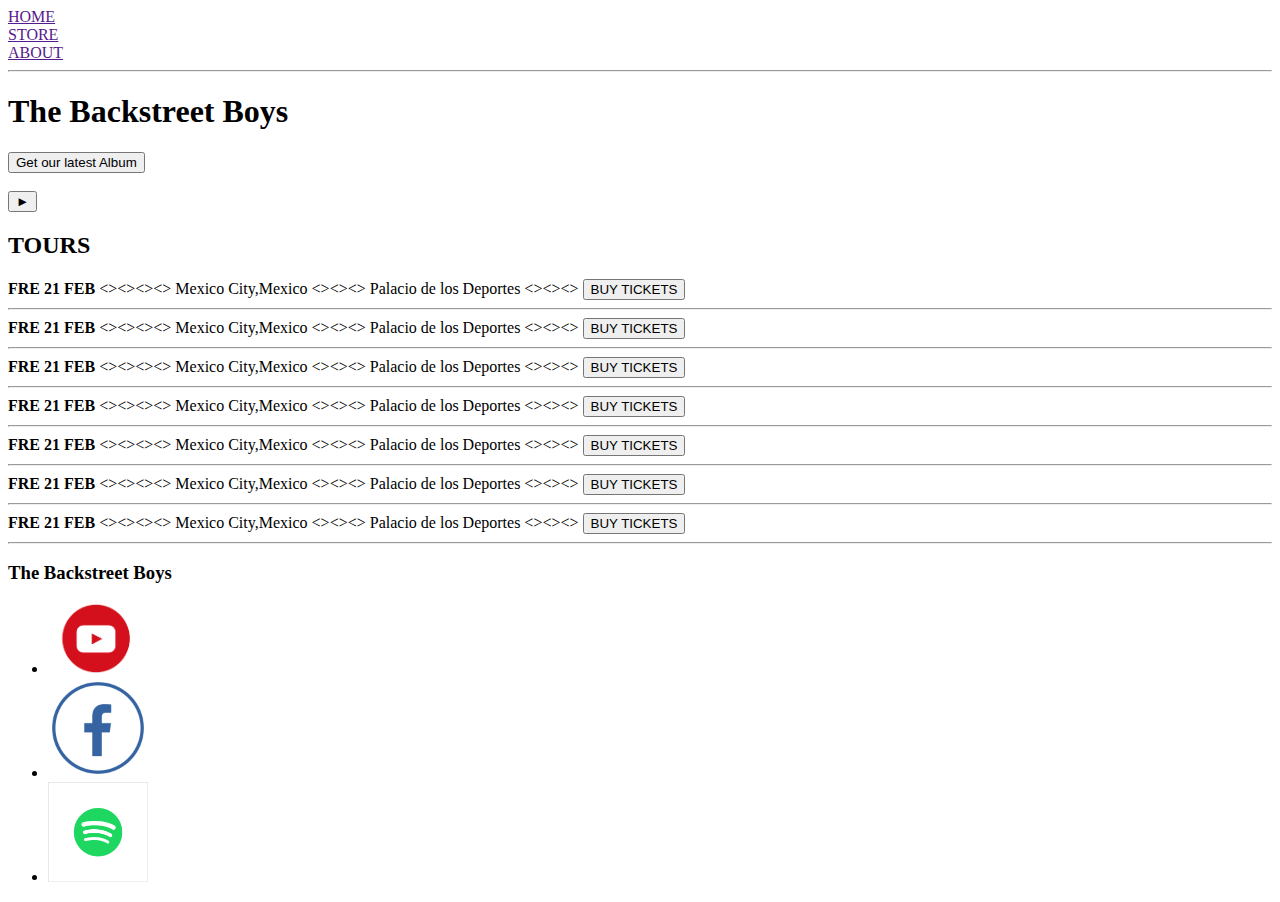
==== index.html @ dc457f9f "adding index.html file to the page" ====
<!DOCTYPE html>
<html lang="en">
<head>
    <meta charset="UTF-8">
    <meta name="viewport" content="width=device-width, initial-scale=1.0">
    <title>Backstreet Boys | About</title>
</head>
<body>

    <header>
        <nav>
            <li><a href="">HOME</a></li>
            <li><a href="">STORE</a></li>
            <li><a href="">ABOUT</a></li>
        </nav>
        <hr>
        <h1>The Backstreet Boys</h1>
        <button>Get our latest Album</button>
        <br>
        <br>
        <!-- Todo: find nice background image-->
        <button type="button">&#9658</button>
    </header>
    <section>
        <h2>TOURS</h2>
        <div>
            <div>
              <strong>FRE 21 FEB</strong> 
              &lt;&gt;&lt;&gt;&lt;&gt;&lt;&gt;
               <span>Mexico City,Mexico</span> 
               &lt;&gt;&lt;&gt;&lt;&gt;
               <span> Palacio de los Deportes</span>
               &lt;&gt;&lt;&gt;&lt;&gt;
               <button type="button"> BUY TICKETS</button>
               <hr>
            </div>
            <div>
                <strong>FRE 21 FEB</strong> 
                &lt;&gt;&lt;&gt;&lt;&gt;&lt;&gt;
                 <span>Mexico City,Mexico</span> 
                 &lt;&gt;&lt;&gt;&lt;&gt;
                 <span> Palacio de los Deportes</span>
                 &lt;&gt;&lt;&gt;&lt;&gt;
                 <button type="button"> BUY TICKETS</button>
                 <hr>
              </div>
              <div>
                <strong>FRE 21 FEB</strong> 
                &lt;&gt;&lt;&gt;&lt;&gt;&lt;&gt;
                 <span>Mexico City,Mexico</span> 
                 &lt;&gt;&lt;&gt;&lt;&gt;
                 <span> Palacio de los Deportes</span>
                 &lt;&gt;&lt;&gt;&lt;&gt;
                 <button type="button"> BUY TICKETS</button>
                 <hr>
              </div>
              <div>
                <strong>FRE 21 FEB</strong> 
                &lt;&gt;&lt;&gt;&lt;&gt;&lt;&gt;
                 <span>Mexico City,Mexico</span> 
                 &lt;&gt;&lt;&gt;&lt;&gt;
                 <span> Palacio de los Deportes</span>
                 &lt;&gt;&lt;&gt;&lt;&gt;
                 <button type="button"> BUY TICKETS</button>
                 <hr>
              </div>
              <div>
                <strong>FRE 21 FEB</strong> 
                &lt;&gt;&lt;&gt;&lt;&gt;&lt;&gt;
                 <span>Mexico City,Mexico</span> 
                 &lt;&gt;&lt;&gt;&lt;&gt;
                 <span> Palacio de los Deportes</span>
                 &lt;&gt;&lt;&gt;&lt;&gt;
                 <button type="button"> BUY TICKETS</button>
                 <hr>
              </div>
              <div>
                <strong>FRE 21 FEB</strong> 
                &lt;&gt;&lt;&gt;&lt;&gt;&lt;&gt;
                 <span>Mexico City,Mexico</span> 
                 &lt;&gt;&lt;&gt;&lt;&gt;
                 <span> Palacio de los Deportes</span>
                 &lt;&gt;&lt;&gt;&lt;&gt;
                 <button type="button"> BUY TICKETS</button>
                 <hr>
              </div>
              <div>
                <strong>FRE 21 FEB</strong> 
                &lt;&gt;&lt;&gt;&lt;&gt;&lt;&gt;
                 <span>Mexico City,Mexico</span> 
                 &lt;&gt;&lt;&gt;&lt;&gt;
                 <span> Palacio de los Deportes</span>
                 &lt;&gt;&lt;&gt;&lt;&gt;
                 <button type="button"> BUY TICKETS</button>
                 <hr>
              </div>
           
            
        </div>
    </section>
   
    <footer>
        <h3>The Backstreet Boys</h3>
        <ul>
            <li><img src="img/youtube.png" alt="youtube logo" width="100" height="auto"></li>
            <li><img src="img/facebook-logo.png" alt="facebook logo" width="100" height="auto"></li>
            <li><img src="img/spotify-logo.png" alt="spotity logo" width="100" height="auto"></li>
        </ul>
    </footer>
</body>
</html>
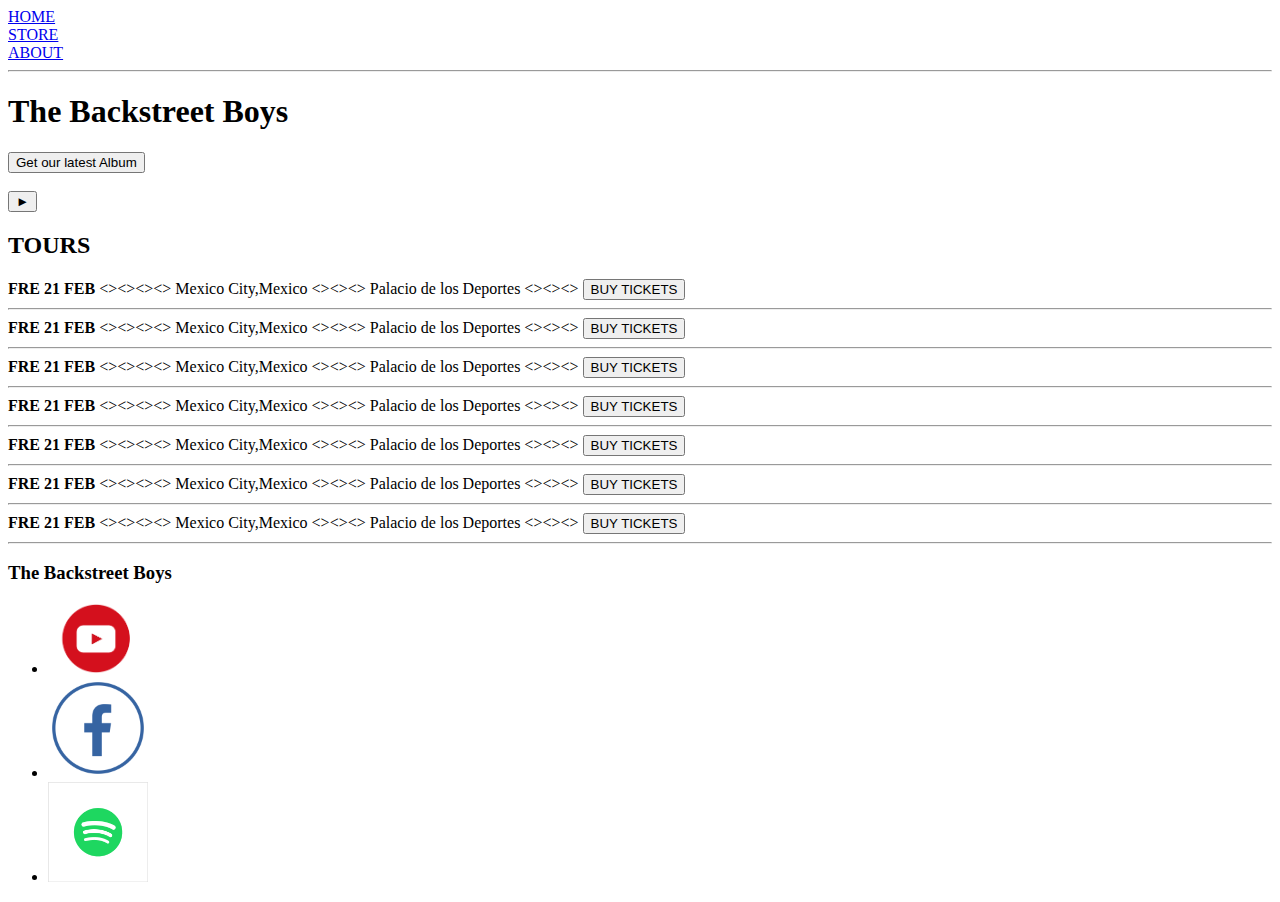
==== commit e2a38df8: "index.html is modified" ====
--- a/index.html
+++ b/index.html
@@ -3,15 +3,15 @@
 <head>
     <meta charset="UTF-8">
     <meta name="viewport" content="width=device-width, initial-scale=1.0">
-    <title>Backstreet Boys | About</title>
+    <title>Backstreet Boys | Home</title>
 </head>
 <body>
 
     <header>
         <nav>
-            <li><a href="">HOME</a></li>
-            <li><a href="">STORE</a></li>
-            <li><a href="">ABOUT</a></li>
+            <li><a href="index.html">HOME</a></li>
+            <li><a href="store.html">STORE</a></li>
+            <li><a href="about.html">ABOUT</a></li>
         </nav>
         <hr>
         <h1>The Backstreet Boys</h1>
@@ -102,10 +102,23 @@
     <footer>
         <h3>The Backstreet Boys</h3>
         <ul>
-            <li><img src="img/youtube.png" alt="youtube logo" width="100" height="auto"></li>
-            <li><img src="img/facebook-logo.png" alt="facebook logo" width="100" height="auto"></li>
-            <li><img src="img/spotify-logo.png" alt="spotity logo" width="100" height="auto"></li>
-        </ul>
+            <li>
+                <a href="https://www.youtube.com/user/bsbofficial" target="_blank">
+                    <img src="img/youtube.png" alt="youtube logo" width="100" height="auto" >
+                </a>  
+            </li>
+            <li>
+                <a href="https://www.facebook.com/backstreetboys" target="_blank">
+                    <img src="img/facebook-logo.png" alt="facebook logo" width="100" height="auto">
+                </a>
+                
+            </li>
+            <li>
+                <a href="https://open.spotify.com/artist/5rSXSAkZ67PYJSvpUpkOr7" target="_blank">
+                    <img src="img/spotify-logo.png" alt="spotity logo" width="100" height="auto" >
+                </a>  
+            </li>
+        </u>
     </footer>
 </body>
 </html>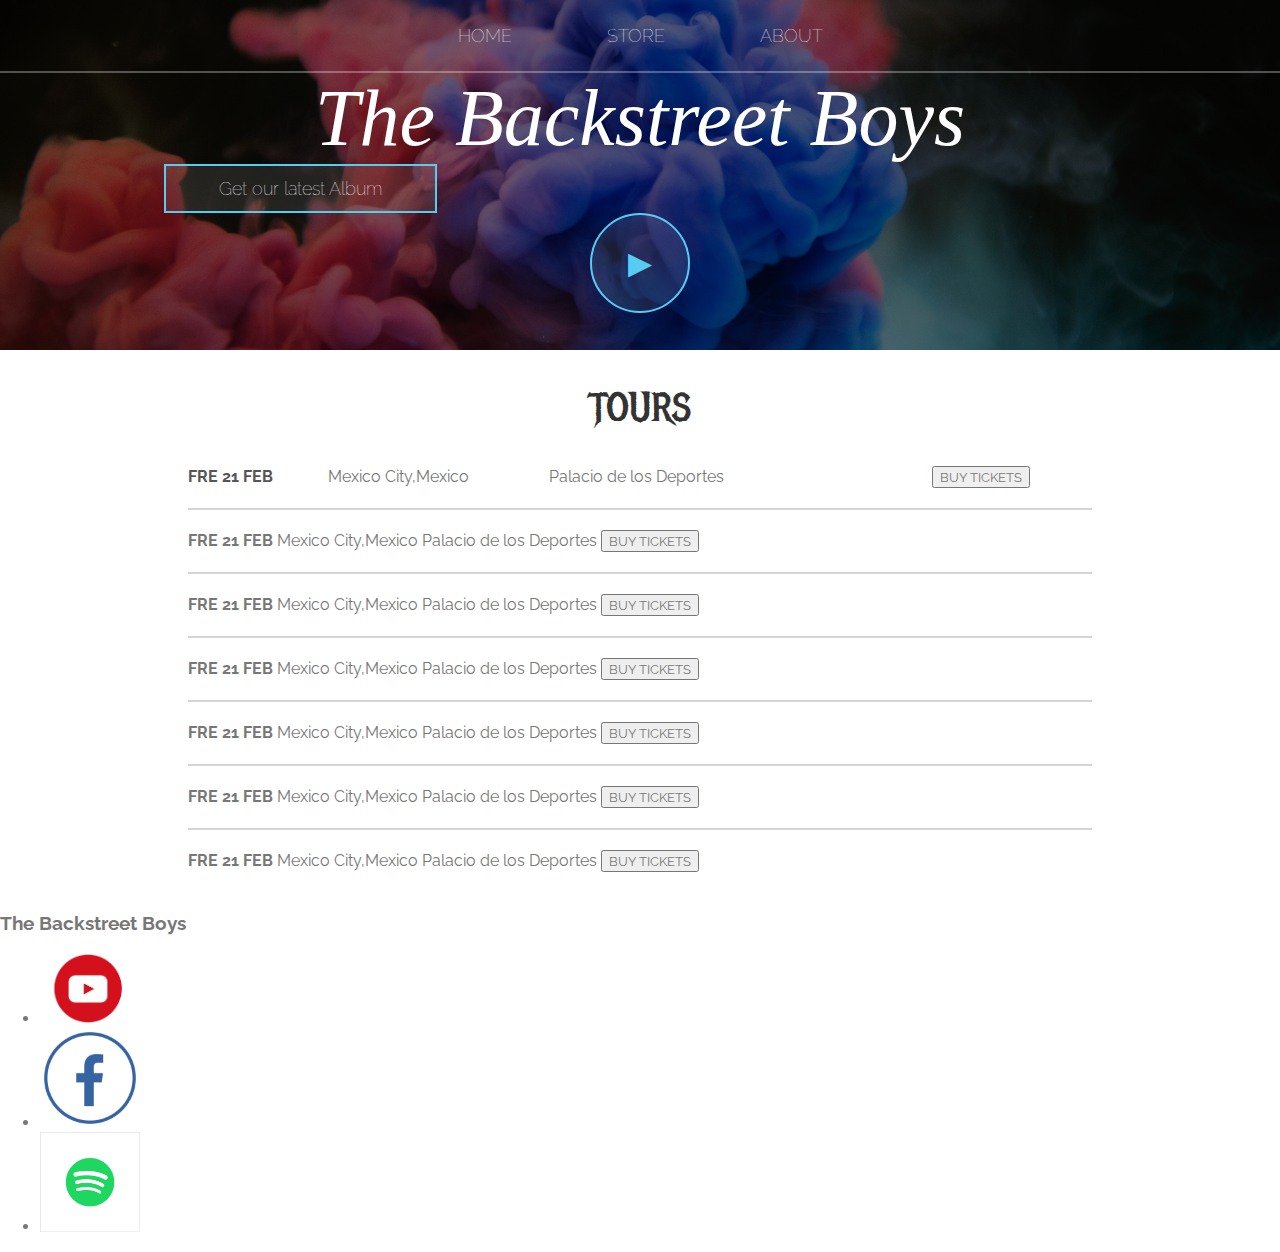
==== commit 50ae3ff8: "files are modified" ====
--- a/index.html
+++ b/index.html
@@ -4,95 +4,100 @@
     <meta charset="UTF-8">
     <meta name="viewport" content="width=device-width, initial-scale=1.0">
     <title>Backstreet Boys | Home</title>
+    <link rel="stylesheet" href="style.css">
 </head>
 <body>
 
-    <header>
-        <nav>
+    <header class="main-header">
+        
+        <nav class="nav main-nav">
             <li><a href="index.html">HOME</a></li>
             <li><a href="store.html">STORE</a></li>
             <li><a href="about.html">ABOUT</a></li>
         </nav>
-        <hr>
-        <h1>The Backstreet Boys</h1>
-        <button>Get our latest Album</button>
-        <br>
-        <br>
+        
+        <h1 class="band-name band-name-large">The Backstreet Boys</h1>
+        <div class="container">
+            <button  class="btn btn-header" type="button">Get our latest Album</button>
+        
+       
         <!-- Todo: find nice background image-->
-        <button type="button">&#9658</button>
+        <button class="btn btn-header btn-play" type="button">&#9658</button>
+    </div>
+    
     </header>
-    <section>
-        <h2>TOURS</h2>
-        <div>
-            <div>
-              <strong>FRE 21 FEB</strong> 
-              &lt;&gt;&lt;&gt;&lt;&gt;&lt;&gt;
-               <span>Mexico City,Mexico</span> 
-               &lt;&gt;&lt;&gt;&lt;&gt;
-               <span> Palacio de los Deportes</span>
-               &lt;&gt;&lt;&gt;&lt;&gt;
+    <section class="content-section container">
+        <h2 class="section-header">TOURS</h2>
+        <div class="container">
+            <div class="tour-row">
+              <span class="tour-item tour-date">FRE 21 FEB</span> 
+              
+               <span class="tour-item tour-city">Mexico City,Mexico</span> 
+             
+               <span class="tour-item tour-arena"> Palacio de los Deportes</span>
+             
                <button type="button"> BUY TICKETS</button>
-               <hr>
+               
             </div>
-            <div>
+            <div class="tour-row">
                 <strong>FRE 21 FEB</strong> 
-                &lt;&gt;&lt;&gt;&lt;&gt;&lt;&gt;
+               
                  <span>Mexico City,Mexico</span> 
-                 &lt;&gt;&lt;&gt;&lt;&gt;
+                
                  <span> Palacio de los Deportes</span>
-                 &lt;&gt;&lt;&gt;&lt;&gt;
+                 
                  <button type="button"> BUY TICKETS</button>
-                 <hr>
+                 
               </div>
-              <div>
+              <div class="tour-row">
                 <strong>FRE 21 FEB</strong> 
-                &lt;&gt;&lt;&gt;&lt;&gt;&lt;&gt;
+               
                  <span>Mexico City,Mexico</span> 
-                 &lt;&gt;&lt;&gt;&lt;&gt;
+                
                  <span> Palacio de los Deportes</span>
-                 &lt;&gt;&lt;&gt;&lt;&gt;
+                
                  <button type="button"> BUY TICKETS</button>
-                 <hr>
+                 
               </div>
-              <div>
+              <div class="tour-row">
                 <strong>FRE 21 FEB</strong> 
-                &lt;&gt;&lt;&gt;&lt;&gt;&lt;&gt;
+              
                  <span>Mexico City,Mexico</span> 
-                 &lt;&gt;&lt;&gt;&lt;&gt;
+                 
                  <span> Palacio de los Deportes</span>
-                 &lt;&gt;&lt;&gt;&lt;&gt;
+                 
                  <button type="button"> BUY TICKETS</button>
-                 <hr>
+                
               </div>
-              <div>
+              <div class="tour-row">
                 <strong>FRE 21 FEB</strong> 
-                &lt;&gt;&lt;&gt;&lt;&gt;&lt;&gt;
+                
                  <span>Mexico City,Mexico</span> 
-                 &lt;&gt;&lt;&gt;&lt;&gt;
+                
                  <span> Palacio de los Deportes</span>
-                 &lt;&gt;&lt;&gt;&lt;&gt;
+        
                  <button type="button"> BUY TICKETS</button>
-                 <hr>
+                 
               </div>
-              <div>
+              <div class="tour-row">
                 <strong>FRE 21 FEB</strong> 
-                &lt;&gt;&lt;&gt;&lt;&gt;&lt;&gt;
+                
                  <span>Mexico City,Mexico</span> 
-                 &lt;&gt;&lt;&gt;&lt;&gt;
+                
                  <span> Palacio de los Deportes</span>
-                 &lt;&gt;&lt;&gt;&lt;&gt;
+                 
                  <button type="button"> BUY TICKETS</button>
-                 <hr>
+                 
               </div>
-              <div>
+              <div class="tour-row">
                 <strong>FRE 21 FEB</strong> 
-                &lt;&gt;&lt;&gt;&lt;&gt;&lt;&gt;
+                
                  <span>Mexico City,Mexico</span> 
-                 &lt;&gt;&lt;&gt;&lt;&gt;
+                
                  <span> Palacio de los Deportes</span>
-                 &lt;&gt;&lt;&gt;&lt;&gt;
+                 
                  <button type="button"> BUY TICKETS</button>
-                 <hr>
+                 
               </div>
            
             
--- a/style.css
+++ b/style.css
@@ -0,0 +1,285 @@
+@import url('https://fonts.googleapis.com/css?family=Raleway&display=swap');
+@import url('https://fonts.googleapis.com/css?family=Metal+Mania&display=swap');
+
+@font-face {
+    font-family: "Booter-zero zero";
+    src: url("font/BOOTERZZ.ttf") format("truetype");
+    src: url("font/BOOTERFF.ttf") format("truetype");
+    src: url("font/BOOTERFO.ttf") format("ttf");
+    src: url("font/BOOTERFZ.ttf") format("ttf");
+    src: url("font/BOOTEROF.ttf") format("ttf");
+    font-weight: normal;
+    font-style: normal;
+}
+
+* {
+    box-sizing: border-box;
+    font-family: Raleway;
+    color: #777;
+}
+
+html, body {
+    margin: 0;
+    padding: 0;
+}
+
+/* About Header*/
+
+.main-header {
+    height: 200px;
+    background-color: rgba(0, 0, 0, .5);
+    background-image: url('img/Header\ Background.jpg');
+    background-blend-mode: multiply;
+    background-size: cover;
+    background-position: center;
+    background-repeat: no-repeat;
+    height: 350px;
+}
+
+/* Nav */
+
+.nav ul {
+   margin:0;
+   
+   
+   
+}
+
+.nav li {
+    display: inline;
+    
+    
+}
+
+.nav a {
+    display: inline-block;
+    padding: 25px;
+    color: #fff;
+    text-decoration: none;  
+    
+}
+
+.nav a:hover {
+    background-color: rgba(255, 255, 255, .2);
+}
+
+.main-nav {
+    text-align: center;
+    font-size: 1.1em;
+    font-weight: lighter;
+    border-bottom: 2px solid rgba(255, 255, 255, .3);
+}
+
+.main-nav li {
+    padding:0 20px;
+}
+
+.band-name {
+    text-align: center;
+    margin: 0;
+    font-size: 3em;
+    font-family: "Booter-one one";
+    font-weight: normal;
+    color: #fff;
+    font-style: italic;
+    
+}
+
+.band-name-large {
+    font-size: 5em;
+    
+}
+
+/* content section*/
+
+.content-section {
+    margin: 1em;
+}
+
+.container {
+    max-width: 1000px;
+    margin: 0 auto;
+    padding: 0 1.5em;
+}
+
+.section-header {
+    font-family: "Metal Mania";
+    font-weight: normal;
+    color: #333;
+    text-align: center;
+    font-size: 2.5em;
+}
+
+.about-band-image {
+    float: left;
+    width:250px;
+    height: 250px;
+    margin: 15px;
+    border-radius: 50%;
+       
+}
+
+/* Footer*/
+
+.main-footer {
+    background-color:#56ccf2;
+    color: #fff;
+    padding: .25em 0;
+}
+
+.main-footer-container {
+    display: flex;
+    align-items: center;
+   
+
+}
+
+.main-footer-container ul {
+    flex-grow: 1;
+    text-align: end;
+    
+        
+}
+
+.footer-nav li {
+    color: #fff;
+    padding: 0 .5em;
+    
+}
+
+.footer-nav img {
+    width: 60px;
+    height: 60px;
+}
+
+.btn {
+    text-align: center;
+    vertical-align: middle;
+    padding: .67em;
+    cursor: pointer;
+
+}
+
+.btn-header {
+    color: #fff;
+    border: 2px solid #56ccf2;
+    background-color: rgba(255, 255, 255, .1);
+    font-size: 1.1em;
+    font-weight: lighter;
+    border-radius: 0;
+    padding-left: 3em;
+    padding-right: 3em;
+
+}
+
+.btn-header:hover {
+ background-color: rgba(255, 255, 255,.4);
+ transform: translateY(-2px)
+}
+
+.btn-play {
+    display: block;
+    margin: 0 auto;
+    font-size: 2.5em;
+    color: #56ccf2;
+    border-radius: 50%;
+    width: 100px;
+    height: 100px;
+    padding: 0;
+
+}
+
+.tour-row {
+    padding-bottom: 20px;
+    border-bottom: 2px solid rgba(0, 0, 0, .17);
+    margin-bottom: 20px;
+}
+
+.tour-row:last-child {
+    border-bottom: none;
+}
+
+.tour-item {
+    display: inline-block;
+    padding-right: .5em;
+}
+
+.tour-date {
+    color: #555;
+    font-weight: bold;
+    width: 15%;
+}
+
+.tour-city {
+    width: 24%;
+}
+
+.tour-arena {
+    width: 42%;
+}
+
+.tour-btn {
+    max-width: 19%;
+}
+
+/* Store css*/
+
+.shop-item {
+    margin: 30px;
+}
+
+.shop-item-title {
+    display: block;
+    width:100%;
+    text-align: center;
+    font-weight: bold;
+    font-size: 1.5em;
+    color: #333;
+    margin-bottom:15px;
+
+}
+
+.shop-item-image {
+    height: 250px;  
+}
+
+.shop-item-price {
+    flex-grow:1;
+    color:#333;
+}
+
+.shop-item {
+    display: flex;
+    flex-wrap: wrap;
+    justify-content: space-around;
+}
+
+
+.cart-header {
+    font-weight: bold;
+    font-size: 1.25em;
+    color: #333;
+}
+
+.cart-column {
+    display: flex;
+    align-items: center;
+    border-bottom: 1px solid black;
+    margin-right: 1.5em;
+    padding-bottom: 10px;
+    margin-top: 10px;
+}
+
+.cart-row {
+    display: flex;
+}
+
+.cart-item {
+    width: 45%;
+}
+
+
+
+
+
+
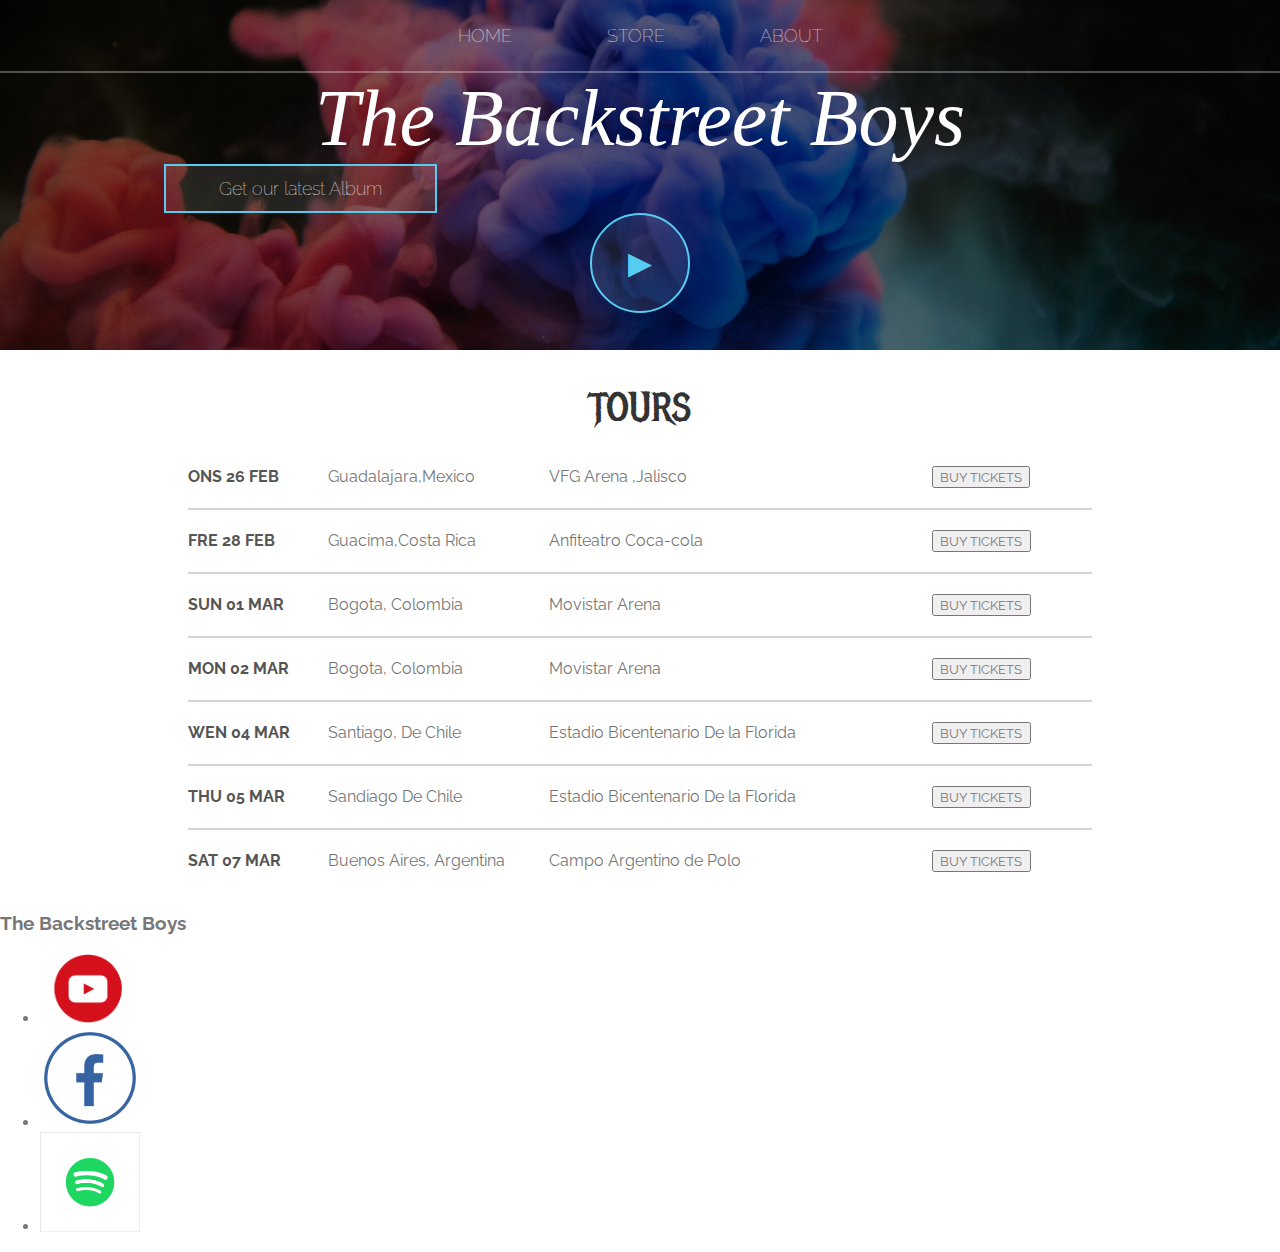
==== commit 81e6912f: "index.html file is modified" ====
--- a/index.html
+++ b/index.html
@@ -30,77 +30,75 @@
         <h2 class="section-header">TOURS</h2>
         <div class="container">
             <div class="tour-row">
-              <span class="tour-item tour-date">FRE 21 FEB</span> 
+              <span class="tour-item tour-date">ONS 26 FEB</span> 
               
-               <span class="tour-item tour-city">Mexico City,Mexico</span> 
+               <span class="tour-item tour-city">Guadalajara,Mexico</span> 
              
-               <span class="tour-item tour-arena"> Palacio de los Deportes</span>
+               <span class="tour-item tour-arena"> VFG Arena ,Jalisco</span>
              
                <button type="button"> BUY TICKETS</button>
                
             </div>
             <div class="tour-row">
-                <strong>FRE 21 FEB</strong> 
+                <span class="tour-item tour-date">FRE 28 FEB</span> 
                
-                 <span>Mexico City,Mexico</span> 
+                 <span class="tour-item tour-city">Guacima,Costa Rica</span> 
                 
-                 <span> Palacio de los Deportes</span>
+                 <span class="tour-item tour-arena"> Anfiteatro Coca-cola</span>
                  
-                 <button type="button"> BUY TICKETS</button>
+                 <button type="button" class="tour-item tour-btn"> BUY TICKETS</button>
                  
               </div>
               <div class="tour-row">
-                <strong>FRE 21 FEB</strong> 
+                <span class="tour-item tour-date">SUN 01 MAR</span> 
                
-                 <span>Mexico City,Mexico</span> 
+                 <span class="tour-item tour-city">Bogota, Colombia</span> 
                 
-                 <span> Palacio de los Deportes</span>
+                 <span class="tour-item tour-arena"> Movistar Arena</span>
                 
-                 <button type="button"> BUY TICKETS</button>
+                 <button type="button" class="tour-item tour-btn"> BUY TICKETS</button>
                  
               </div>
               <div class="tour-row">
-                <strong>FRE 21 FEB</strong> 
+                <span class="tour-item tour-date">MON 02 MAR</span> 
               
-                 <span>Mexico City,Mexico</span> 
+                 <span class="tour-item tour-city">Bogota, Colombia</span> 
                  
-                 <span> Palacio de los Deportes</span>
+                 <span class="tour-item tour-arena"> Movistar Arena</span>
                  
-                 <button type="button"> BUY TICKETS</button>
+                 <button type="button" class="tour-item tour-btn"> BUY TICKETS</button>
                 
               </div>
               <div class="tour-row">
-                <strong>FRE 21 FEB</strong> 
+                <span class="tour-item tour-date">WEN 04 MAR</span> 
                 
-                 <span>Mexico City,Mexico</span> 
+                 <span class="tour-item tour-city">Santiago, De Chile</span> 
                 
-                 <span> Palacio de los Deportes</span>
+                 <span class="tour-item tour-arena "> Estadio Bicentenario De la Florida</span>
         
-                 <button type="button"> BUY TICKETS</button>
+                 <button type="button" class="tour-item tour-btn"> BUY TICKETS </button>
                  
               </div>
               <div class="tour-row">
-                <strong>FRE 21 FEB</strong> 
+                <span class="tour-item tour-date">THU 05 MAR</span> 
                 
-                 <span>Mexico City,Mexico</span> 
+                 <span class="tour-item tour-city">Sandiago De Chile</span> 
                 
-                 <span> Palacio de los Deportes</span>
+                 <span class="tour-item tour-arena"> Estadio Bicentenario De la Florida</span>
                  
-                 <button type="button"> BUY TICKETS</button>
+                 <button type="button" class="tour-item tour-btn"> BUY TICKETS</button>
                  
               </div>
               <div class="tour-row">
-                <strong>FRE 21 FEB</strong> 
+                <span class="tour-item tour-date">SAT  07 MAR</span> 
                 
-                 <span>Mexico City,Mexico</span> 
+                 <span class="tour-item tour-city"> Buenos Aires, Argentina</span> 
                 
-                 <span> Palacio de los Deportes</span>
+                 <span class="tour-item tour-arena"> Campo Argentino de Polo</span>
                  
-                 <button type="button"> BUY TICKETS</button>
+                 <button type="button" class="tour-item tour-btn"> BUY TICKETS</button>
                  
-              </div>
-           
-            
+              </div>    
         </div>
     </section>
    
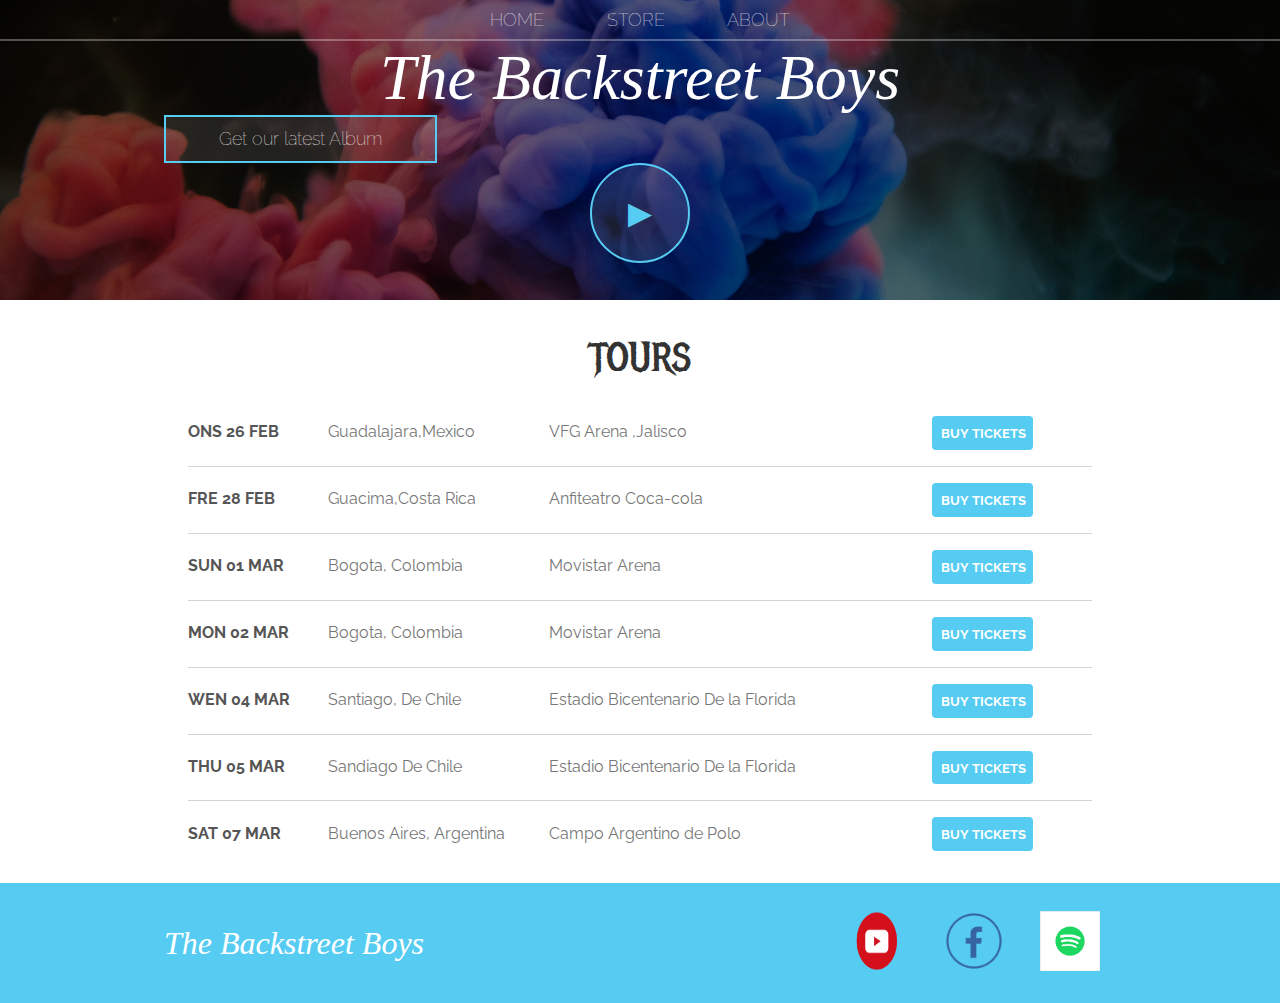
==== commit e777652d: "files are modified" ====
--- a/index.html
+++ b/index.html
@@ -36,7 +36,7 @@
              
                <span class="tour-item tour-arena"> VFG Arena ,Jalisco</span>
              
-               <button type="button"> BUY TICKETS</button>
+               <button type="button" class="tour-item tour-btn btn btn-primary"> BUY TICKETS</button>
                
             </div>
             <div class="tour-row">
@@ -46,7 +46,7 @@
                 
                  <span class="tour-item tour-arena"> Anfiteatro Coca-cola</span>
                  
-                 <button type="button" class="tour-item tour-btn"> BUY TICKETS</button>
+                 <button type="button" class="tour-item tour-btn btn btn-primary"> BUY TICKETS</button>
                  
               </div>
               <div class="tour-row">
@@ -56,7 +56,7 @@
                 
                  <span class="tour-item tour-arena"> Movistar Arena</span>
                 
-                 <button type="button" class="tour-item tour-btn"> BUY TICKETS</button>
+                 <button type="button" class="tour-item tour-btn btn btn-primary"> BUY TICKETS</button>
                  
               </div>
               <div class="tour-row">
@@ -66,7 +66,7 @@
                  
                  <span class="tour-item tour-arena"> Movistar Arena</span>
                  
-                 <button type="button" class="tour-item tour-btn"> BUY TICKETS</button>
+                 <button type="button" class="tour-item tour-btn btn btn-primary"> BUY TICKETS</button>
                 
               </div>
               <div class="tour-row">
@@ -76,7 +76,7 @@
                 
                  <span class="tour-item tour-arena "> Estadio Bicentenario De la Florida</span>
         
-                 <button type="button" class="tour-item tour-btn"> BUY TICKETS </button>
+                 <button type="button" class="tour-item tour-btn btn btn-primary"> BUY TICKETS </button>
                  
               </div>
               <div class="tour-row">
@@ -86,7 +86,7 @@
                 
                  <span class="tour-item tour-arena"> Estadio Bicentenario De la Florida</span>
                  
-                 <button type="button" class="tour-item tour-btn"> BUY TICKETS</button>
+                 <button type="button" class="tour-item tour-btn btn btn-primary"> BUY TICKETS</button>
                  
               </div>
               <div class="tour-row">
@@ -96,32 +96,34 @@
                 
                  <span class="tour-item tour-arena"> Campo Argentino de Polo</span>
                  
-                 <button type="button" class="tour-item tour-btn"> BUY TICKETS</button>
+                 <button type="button" class="tour-item tour-btn btn btn-primary"> BUY TICKETS</button>
                  
               </div>    
         </div>
     </section>
    
-    <footer>
-        <h3>The Backstreet Boys</h3>
-        <ul>
-            <li>
-                <a href="https://www.youtube.com/user/bsbofficial" target="_blank">
-                    <img src="img/youtube.png" alt="youtube logo" width="100" height="auto" >
-                </a>  
-            </li>
-            <li>
-                <a href="https://www.facebook.com/backstreetboys" target="_blank">
-                    <img src="img/facebook-logo.png" alt="facebook logo" width="100" height="auto">
-                </a>
-                
-            </li>
-            <li>
-                <a href="https://open.spotify.com/artist/5rSXSAkZ67PYJSvpUpkOr7" target="_blank">
-                    <img src="img/spotify-logo.png" alt="spotity logo" width="100" height="auto" >
-                </a>  
-            </li>
-        </u>
+    <footer class="main-footer">
+        <div class="container main-footer-container">
+            <h3 class="band-name">The Backstreet Boys</h3>
+            <ul class="nav footer-nav">
+                <li>
+                    <a href="https://www.youtube.com/user/bsbofficial" target="_blank">
+                        <img src="img/youtube.png" alt="youtube logo" width="100" height="auto" >
+                    </a>  
+                </li>
+                <li>
+                    <a href="https://www.facebook.com/backstreetboys" target="_blank">
+                        <img src="img/facebook-logo.png" alt="facebook logo" width="100" height="auto">
+                    </a>
+                    
+                </li>
+                <li>
+                    <a href="https://open.spotify.com/artist/5rSXSAkZ67PYJSvpUpkOr7" target="_blank">
+                        <img src="img/spotify-logo.png" alt="spotity logo" width="100" height="auto" >
+                    </a>  
+                </li>
+            </u>
+    </div>
     </footer>
 </body>
 </html>--- a/style.css
+++ b/style.css
@@ -21,19 +21,20 @@
 html, body {
     margin: 0;
     padding: 0;
+    min-height: 100%;
 }
 
 /* About Header*/
 
 .main-header {
-    height: 200px;
+    height: 300px;
     background-color: rgba(0, 0, 0, .5);
     background-image: url('img/Header\ Background.jpg');
     background-blend-mode: multiply;
     background-size: cover;
     background-position: center;
     background-repeat: no-repeat;
-    height: 350px;
+    
 }
 
 /* Nav */
@@ -53,14 +54,14 @@
 
 .nav a {
     display: inline-block;
-    padding: 25px;
+    padding: .5em;
     color: #fff;
     text-decoration: none;  
     
 }
 
 .nav a:hover {
-    background-color: rgba(255, 255, 255, .2);
+    background-color: rgba(255, 255, 255, .3);
 }
 
 .main-nav {
@@ -77,7 +78,7 @@
 .band-name {
     text-align: center;
     margin: 0;
-    font-size: 3em;
+    font-size: 2em;
     font-family: "Booter-one one";
     font-weight: normal;
     color: #fff;
@@ -86,7 +87,7 @@
 }
 
 .band-name-large {
-    font-size: 5em;
+    font-size: 4em;
     
 }
 
@@ -189,10 +190,23 @@
 
 }
 
+.btn-primary {
+    color: white;
+    background-color: #56CCF2;
+    border: none;
+    border-radius: .3em;
+    font-weight: bold;
+}
+
+.btn-primary:hover {
+    background-color: #2D9CDB;
+}
+
+
 .tour-row {
-    padding-bottom: 20px;
-    border-bottom: 2px solid rgba(0, 0, 0, .17);
-    margin-bottom: 20px;
+    padding-bottom: 1em;
+    border-bottom: 1px solid rgba(0, 0, 0, .17);
+    margin-bottom: 1em;
 }
 
 .tour-row:last-child {
@@ -241,6 +255,12 @@
 
 .shop-item-image {
     height: 250px;  
+}
+
+.shop-item-details {
+    display: flex;
+    align-items: center;
+    padding: 5px;
 }
 
 .shop-item-price {
@@ -278,8 +298,89 @@
     width: 45%;
 }
 
-
-
-
-
-
+.cart-price {
+    width: 20%;
+    font-size: 1.2em;
+    color:#333;
+}
+
+.cart-quantity {
+    width: 35%;
+}
+
+.cart-item-title {
+    color: #333;
+    margin-left: .5em;
+    font-size: 1.2em;
+}
+
+.cart-item-image {
+    width: 75px;
+    height: auto;
+    border-radius: 10px;
+}
+
+
+.btn-danger {
+    color: white;
+    background-color: #EB5757;
+    border: none;
+    border-radius: .3em;
+    font-weight: bold;
+}
+
+.btn-danger:hover {
+    background-color: #CC4C4C;
+}
+
+.cart-quantity-input {
+    height: 34px;
+    width: 50px;
+    border-radius: 5px;
+    border: 1px solid #56CCF2;
+    background-color: #eee;
+    color: #333;
+    padding: 0;
+    text-align: center;
+    font-size: 1.2em;
+    margin-right: 25px;
+}
+
+.cart-row:last-child {
+    border-bottom: 1px solid black;
+}
+
+.cart-row:last-child .cart-column {
+    border: none;
+}
+
+.cart-total {
+    text-align: end;
+    margin-top: 10px;
+    margin-right: 10px;
+}
+
+.cart-total-title {
+    font-weight: bold;
+    font-size: 1.5em;
+    color: black;
+    margin-right: 20px;
+}
+
+.cart-total-price {
+    color: #333;
+    font-size: 1.1em;
+}
+
+.btn-purchase {
+    display: block;
+    margin: 40px auto 80px auto;
+    font-size: 1.75em;
+}
+
+
+
+
+
+
+
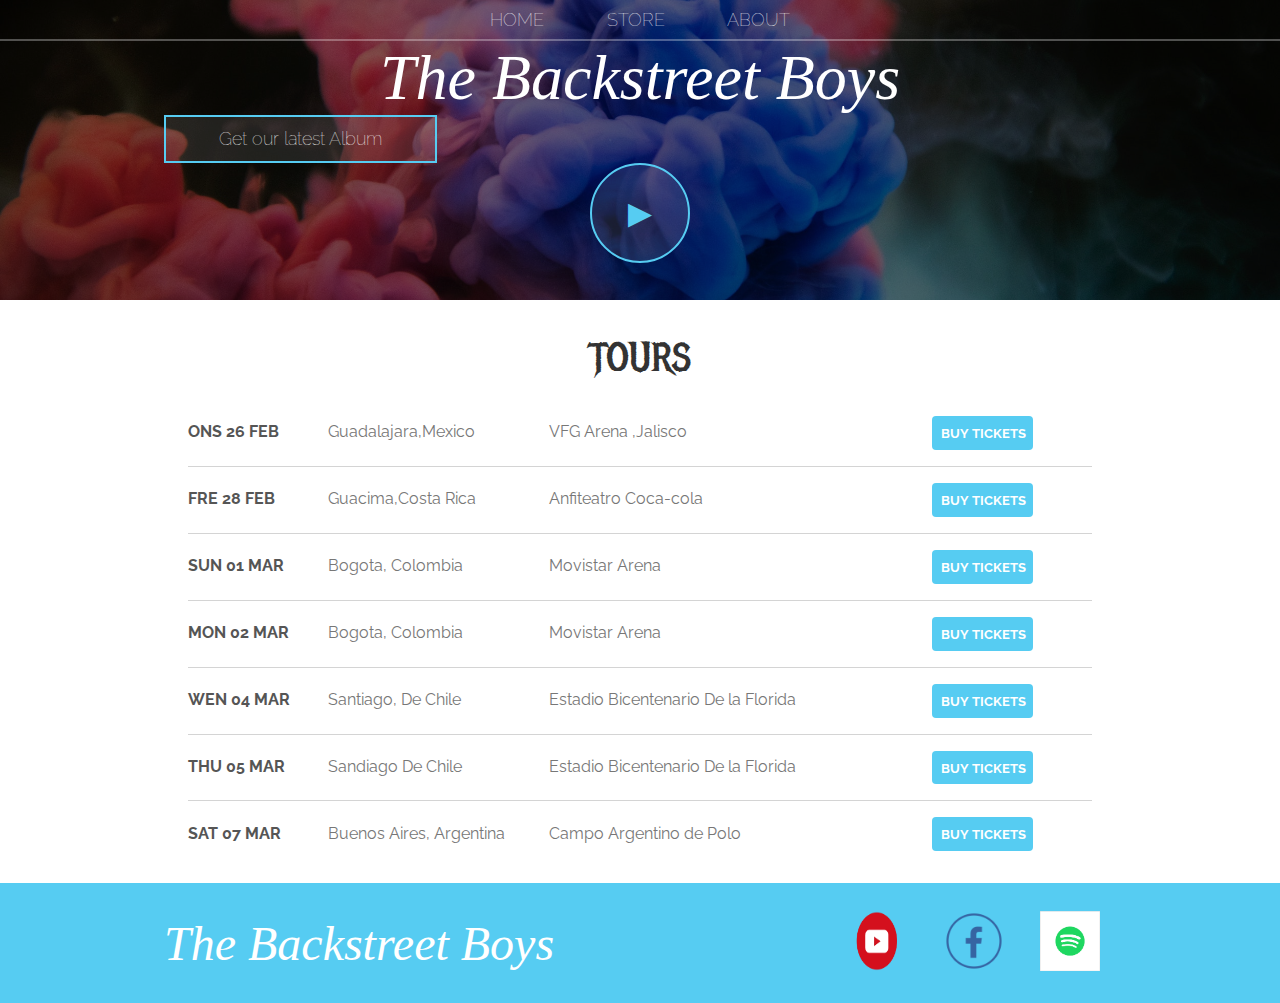
==== commit 894aa385: "index.html file is modified" ====
--- a/index.html
+++ b/index.html
@@ -18,6 +18,7 @@
         
         <h1 class="band-name band-name-large">The Backstreet Boys</h1>
         <div class="container">
+            
             <button  class="btn btn-header" type="button">Get our latest Album</button>
         
        
--- a/style.css
+++ b/style.css
@@ -78,7 +78,7 @@
 .band-name {
     text-align: center;
     margin: 0;
-    font-size: 2em;
+    font-size: 3em;
     font-family: "Booter-one one";
     font-weight: normal;
     color: #fff;
@@ -268,7 +268,7 @@
     color:#333;
 }
 
-.shop-item {
+.shop-items {
     display: flex;
     flex-wrap: wrap;
     justify-content: space-around;
